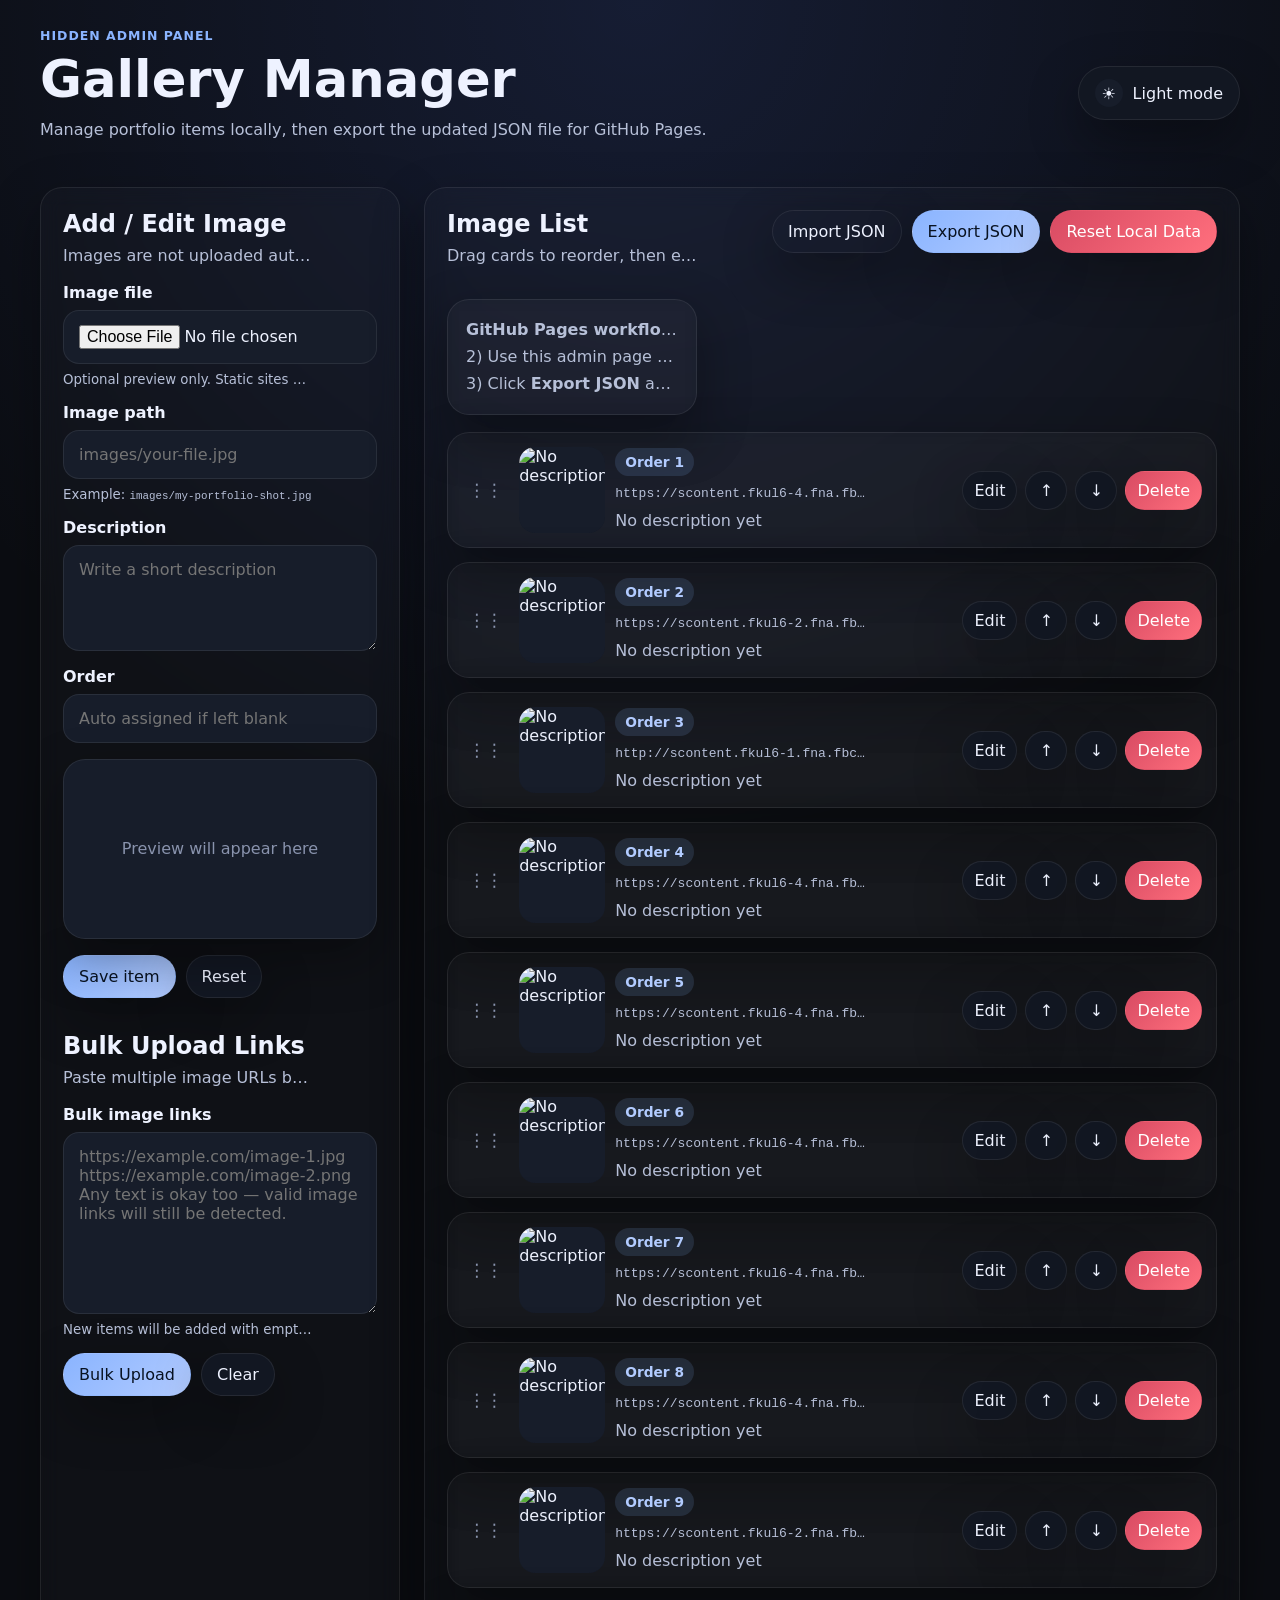
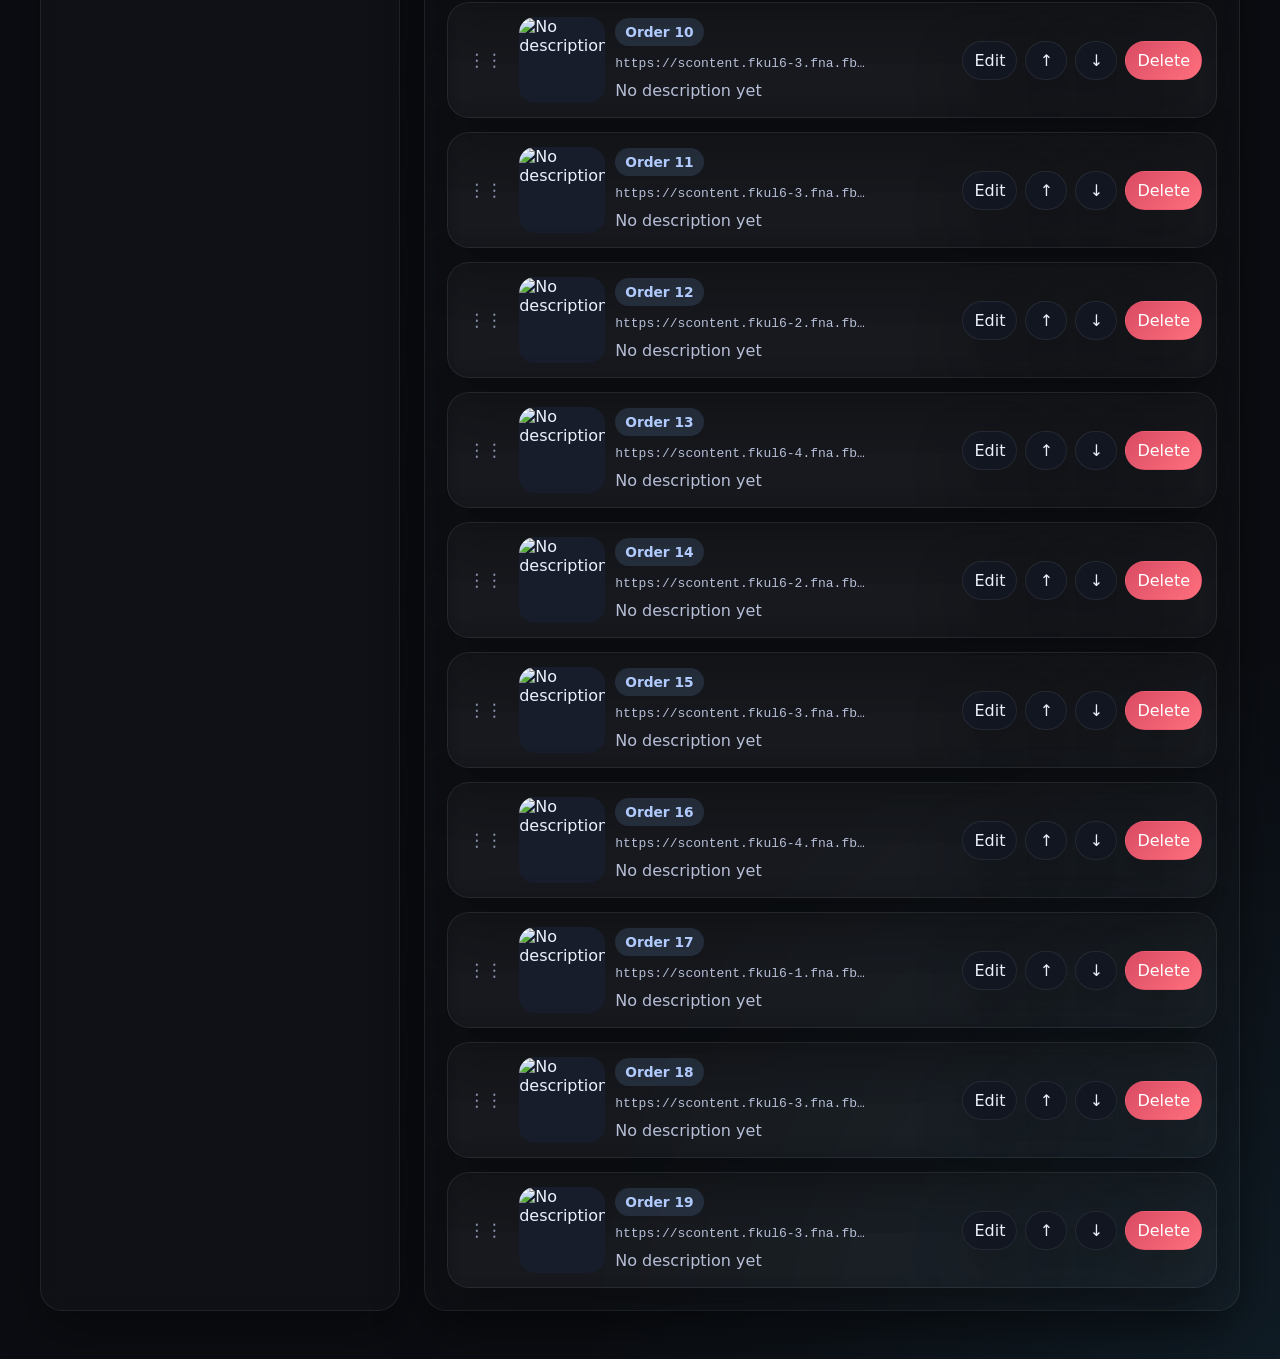
==== admin-0124528810_7z7.html @ 0631a2f9 "Rename admin.html to admin-0124528810_7z7.html" ====
<!DOCTYPE html>
<html lang="en">
<head>
  <meta charset="UTF-8" />
  <meta name="viewport" content="width=device-width, initial-scale=1.0" />
  <title>Gallery Admin</title>
  <link rel="stylesheet" href="style.css" />
</head>
<body data-page="admin">
  <div class="page-shell">
    <header class="site-header container site-header--admin">
      <div>
        <p class="eyebrow">Hidden Admin Panel</p>
        <h1>Gallery Manager</h1>
        <p class="subtitle">Manage portfolio items locally, then export the updated JSON file for GitHub Pages.</p>
      </div>
      <div class="header-actions">
        <button id="themeToggle" class="theme-toggle" type="button" aria-label="Toggle theme">
          <span class="theme-toggle__icon">☀</span>
          <span class="theme-toggle__text">Light mode</span>
        </button>
      </div>
    </header>

    <main class="container admin-layout">
      <section class="admin-card admin-card--form">
        <div class="section-heading">
          <h2>Add / Edit Image</h2>
          <p>Images are not uploaded automatically. Add the file to <code>/images/</code> in your GitHub repo, then reference it here.</p>
        </div>

        <form id="adminForm" class="admin-form">
          <input type="hidden" id="imageId" />

          <label class="field">
            <span>Image file</span>
            <input id="imageFile" type="file" accept="image/*" />
            <small>Optional preview only. Static sites cannot save uploads directly.</small>
          </label>

          <label class="field">
            <span>Image path</span>
            <input id="imagePath" type="text" placeholder="images/your-file.jpg" required />
            <small>Example: <code>images/my-portfolio-shot.jpg</code></small>
          </label>

          <label class="field">
            <span>Description</span>
            <textarea id="imageDescription" rows="4" placeholder="Write a short description" required></textarea>
          </label>

          <label class="field">
            <span>Order</span>
            <input id="imageOrder" type="number" min="1" step="1" placeholder="Auto assigned if left blank" />
          </label>

          <div class="image-preview-card">
            <div id="uploadPreview" class="upload-preview upload-preview--empty">
              <span>Preview will appear here</span>
            </div>
          </div>

          <div class="form-actions">
            <button type="submit" class="btn btn--primary" id="saveImageBtn">Save item</button>
            <button type="button" class="btn" id="resetFormBtn">Reset</button>
          </div>
        </form>

        <div class="section-heading bulk-upload-heading">
          <h2>Bulk Upload Links</h2>
          <p>Paste multiple image URLs below. One link per line, or mix with other text — the system will auto detect valid image links and add them as new items.</p>
        </div>

        <div class="admin-form">
          <label class="field">
            <span>Bulk image links</span>
            <textarea id="bulkImageLinks" rows="8" placeholder="https://example.com/image-1.jpg
https://example.com/image-2.png
Any text is okay too — valid image links will still be detected."></textarea>
            <small>New items will be added with empty descriptions so you can edit them one by one later.</small>
          </label>

          <div class="form-actions">
            <button type="button" class="btn btn--primary" id="bulkUploadBtn">Bulk Upload</button>
            <button type="button" class="btn" id="clearBulkUploadBtn">Clear</button>
          </div>
        </div>
      </section>

      <section class="admin-card admin-card--list">
        <div class="section-heading section-heading--split">
          <div>
            <h2>Image List</h2>
            <p>Drag cards to reorder, then export JSON to save changes back into your repo.</p>
          </div>
          <div class="toolbar">
            <label class="btn btn--ghost file-label">
              Import JSON
              <input id="importJsonInput" type="file" accept="application/json" hidden />
            </label>
            <button id="exportJsonBtn" type="button" class="btn btn--primary">Export JSON</button>
            <button id="resetLocalDataBtn" type="button" class="btn btn--danger">Reset Local Data</button>
          </div>
        </div>

        <div class="admin-instructions note-box">
          <strong>GitHub Pages workflow:</strong>
          1) Upload your image files manually into <code>/images/</code>.<br />
          2) Use this admin page to manage the list locally in your browser.<br />
          3) Click <strong>Export JSON</strong> and replace <code>data/gallery.json</code> in your repository.
        </div>

        <div id="adminList" class="admin-list"></div>
        <div id="adminEmpty" class="empty-state is-hidden">
          <h2>No items yet</h2>
          <p>Add your first image using the form on the left.</p>
        </div>
      </section>
    </main>
  </div>

  <template id="adminItemTemplate">
    <article class="admin-item" draggable="true">
      <div class="drag-handle" title="Drag to reorder" aria-label="Drag to reorder">⋮⋮</div>
      <div class="admin-item__thumb-wrap">
        <img class="admin-item__thumb" alt="" />
      </div>
      <div class="admin-item__content">
        <div class="admin-item__meta">
          <span class="badge admin-item__order"></span>
          <code class="admin-item__path"></code>
        </div>
        <p class="admin-item__description"></p>
      </div>
      <div class="admin-item__actions">
        <button type="button" class="btn btn--small admin-edit">Edit</button>
        <button type="button" class="btn btn--small admin-up">↑</button>
        <button type="button" class="btn btn--small admin-down">↓</button>
        <button type="button" class="btn btn--small btn--danger admin-delete">Delete</button>
      </div>
    </article>
  </template>

  <script src="script.js"></script>
</body>
</html>
---- style.css ----
:root {
  --bg: #0b0d12;
  --bg-elevated: #121722;
  --bg-soft: #171d2a;
  --surface: rgba(255, 255, 255, 0.04);
  --text: #eef2ff;
  --text-soft: #b7c0d8;
  --muted: #8993ad;
  --border: rgba(255, 255, 255, 0.08);
  --shadow: 0 20px 50px rgba(0, 0, 0, 0.35);
  --accent: #8ab4ff;
  --accent-strong: #b2cbff;
  --danger: #ff6f7d;
  --success: #9ff3c7;
  --radius: 22px;
  --radius-sm: 14px;
  --container: 1200px;
  --transition: 220ms ease;
}

body.light-theme {
  --bg: #f5f7fb;
  --bg-elevated: #ffffff;
  --bg-soft: #eef2f8;
  --surface: rgba(17, 24, 39, 0.03);
  --text: #131826;
  --text-soft: #475068;
  --muted: #687389;
  --border: rgba(17, 24, 39, 0.08);
  --shadow: 0 16px 40px rgba(14, 24, 46, 0.12);
  --accent: #275df3;
  --accent-strong: #1746cb;
}

* {
  box-sizing: border-box;
}

html {
  scroll-behavior: smooth;
}

body {
  margin: 0;
  font-family: Inter, ui-sans-serif, system-ui, -apple-system, BlinkMacSystemFont, "Segoe UI", sans-serif;
  background:
    radial-gradient(circle at top, rgba(88, 125, 255, 0.14), transparent 28%),
    radial-gradient(circle at bottom right, rgba(70, 201, 255, 0.08), transparent 22%),
    var(--bg);
  color: var(--text);
  min-height: 100vh;
  transition: background var(--transition), color var(--transition);
}

img {
  max-width: 100%;
  display: block;
}

button,
input,
textarea {
  font: inherit;
}

.page-shell {
  min-height: 100vh;
  padding: 28px 16px 48px;
}

.container {
  width: min(100%, var(--container));
  margin: 0 auto;
}

.site-header {
  display: flex;
  align-items: flex-start;
  justify-content: space-between;
  gap: 24px;
  margin-bottom: 28px;
}

.site-header--admin {
  align-items: center;
}

.eyebrow {
  margin: 0 0 10px;
  color: var(--accent);
  font-weight: 700;
  letter-spacing: 0.08em;
  text-transform: uppercase;
  font-size: 0.78rem;
}

h1, h2, h3, p {
  margin-top: 0;
}

h1 {
  font-size: clamp(2rem, 4vw, 3.5rem);
  line-height: 1.02;
  margin-bottom: 12px;
}

.subtitle {
  max-width: 720px;
  color: var(--text-soft);
  font-size: 1rem;
  line-height: 1.6;
}

.theme-toggle,
.btn {
  border: 1px solid var(--border);
  background: var(--bg-elevated);
  color: var(--text);
  border-radius: 999px;
  box-shadow: var(--shadow);
  transition: transform var(--transition), background var(--transition), border-color var(--transition), color var(--transition), opacity var(--transition);
}

.theme-toggle {
  display: inline-flex;
  align-items: center;
  gap: 10px;
  padding: 12px 16px;
  cursor: pointer;
}

.theme-toggle:hover,
.btn:hover,
.gallery-card:hover,
.admin-item:hover {
  transform: translateY(-2px);
}

.theme-toggle__icon {
  width: 28px;
  height: 28px;
  display: inline-grid;
  place-items: center;
  border-radius: 999px;
  background: var(--bg-soft);
}

.gallery {
  column-count: 1;
  column-gap: 18px;
}

.gallery-card,
.skeleton-card,
.admin-card,
.admin-item,
.note-box,
.upload-preview,
.empty-state {
  border: 1px solid var(--border);
  border-radius: var(--radius);
  background: rgba(255, 255, 255, 0.02);
  box-shadow: var(--shadow);
  backdrop-filter: blur(10px);
}

.gallery-card {
  break-inside: avoid;
  margin-bottom: 18px;
  overflow: hidden;
  cursor: pointer;
  position: relative;
  transition: transform var(--transition), box-shadow var(--transition), border-color var(--transition);
}

.gallery-card__image-wrap {
  position: relative;
  overflow: hidden;
}

.gallery-card__image {
  width: 100%;
  height: auto;
  transition: transform 400ms ease, filter var(--transition), opacity 280ms ease;
  opacity: 0;
}

.gallery-card.is-loaded .gallery-card__image {
  opacity: 1;
}

.gallery-card:hover .gallery-card__image {
  transform: scale(1.02);
}

.gallery-card__overlay {
  position: absolute;
  inset: auto 0 0;
  padding: 18px 16px 16px;
  background: linear-gradient(180deg, transparent, rgba(0, 0, 0, 0.72));
  color: #fff;
}

.gallery-card__description {
  font-size: 0.94rem;
  line-height: 1.5;
  display: -webkit-box;
  -webkit-line-clamp: 2;
  -webkit-box-orient: vertical;
  overflow: hidden;
}

.skeleton-gallery {
  display: none;
}

.skeleton-gallery.is-active {
  display: block;
}

.skeleton-card {
  break-inside: avoid;
  margin-bottom: 18px;
  overflow: hidden;
  min-height: 240px;
  position: relative;
}

.skeleton-card::before,
.upload-preview--empty::before {
  content: "";
  position: absolute;
  inset: 0;
  background: linear-gradient(90deg, transparent, rgba(255,255,255,0.08), transparent);
  transform: translateX(-100%);
  animation: shimmer 1.4s infinite;
}

@keyframes shimmer {
  to {
    transform: translateX(100%);
  }
}

.is-hidden {
  display: none !important;
}

.empty-state {
  padding: 32px;
  text-align: center;
  color: var(--text-soft);
}

.lightbox {
  position: fixed;
  inset: 0;
  display: grid;
  place-items: center;
  padding: 18px;
  opacity: 0;
  pointer-events: none;
  transition: opacity var(--transition);
  z-index: 1000;
}

.lightbox.is-open {
  opacity: 1;
  pointer-events: auto;
}

.lightbox__backdrop {
  position: absolute;
  inset: 0;
  background: rgba(3, 7, 18, 0.84);
  backdrop-filter: blur(8px);
}

.lightbox__panel {
  position: relative;
  width: min(96vw, 1100px);
  height: min(92vh, 900px);
  border-radius: 28px;
  background: rgba(15, 18, 26, 0.85);
  border: 1px solid rgba(255,255,255,0.1);
  overflow: hidden;
  box-shadow: 0 40px 80px rgba(0,0,0,0.5);
  transform: translateY(12px) scale(0.98);
  transition: transform 240ms ease;
}

body.light-theme .lightbox__panel {
  background: rgba(255, 255, 255, 0.92);
}

.lightbox.is-open .lightbox__panel {
  transform: translateY(0) scale(1);
}

.lightbox__stage {
  position: absolute;
  inset: 0 0 120px;
  overflow: hidden;
  touch-action: none;
  display: flex;
  align-items: center;
  justify-content: center;
  padding: 16px;
}

.lightbox__image {
  display: block;
  max-width: 100%;
  max-height: 100%;
  width: auto !important;
  height: auto !important;
  object-fit: contain;
  user-select: none;
  cursor: grab;
  transform-origin: center center;
  will-change: transform;
  transition: transform 120ms ease;
}

.lightbox__image.is-dragging {
  cursor: grabbing;
}

.lightbox__footer {
  position: absolute;
  inset: auto 0 0;
  min-height: 120px;
  padding: 18px 80px 22px 24px;
  background: linear-gradient(180deg, transparent, rgba(0,0,0,0.7) 35%);
}

body.light-theme .lightbox__footer {
  background: linear-gradient(180deg, transparent, rgba(255,255,255,0.85) 35%);
}

.lightbox__description,
.lightbox__counter,
.lightbox__hint {
  margin-bottom: 8px;
}

.lightbox__description {
  color: var(--text);
  line-height: 1.6;
}

.lightbox__counter,
.lightbox__hint {
  color: var(--text-soft);
  font-size: 0.92rem;
}

.lightbox__close,
.lightbox__nav {
  position: absolute;
  z-index: 5;
  border: 1px solid rgba(255,255,255,0.12);
  background: rgba(255,255,255,0.08);
  color: #fff;
  width: 46px;
  height: 46px;
  border-radius: 999px;
  cursor: pointer;
  transition: transform var(--transition), opacity var(--transition), background var(--transition);
}

.lightbox__close { top: 18px; right: 18px; }
.lightbox__nav { top: 50%; transform: translateY(-50%); }
.lightbox__nav--prev { left: 18px; }
.lightbox__nav--next { right: 18px; }
.lightbox__close:hover,
.lightbox__nav:hover { transform: translateY(-50%) scale(1.04); }
.lightbox__close:hover { transform: scale(1.04); }

.admin-layout {
  display: grid;
  grid-template-columns: 360px 1fr;
  gap: 24px;
}

.admin-card {
  padding: 22px;
}

.section-heading {
  margin-bottom: 18px;
}

.section-heading h2 {
  margin-bottom: 8px;
}

.section-heading p,
.note-box,
.field small,
.admin-item__description,
.admin-item__path {
  color: var(--text-soft);
  max-width: 250px; /* adjust ikut layout */
  white-space: nowrap;
  overflow: hidden;
  text-overflow: ellipsis;
  display: block; /* atau inline-block */
}

.section-heading--split,
.header-actions,
.toolbar,
.form-actions,
.admin-item,
.admin-item__meta {
  display: flex;
  gap: 10px;
}

.section-heading--split {
  align-items: flex-start;
  justify-content: space-between;
  gap: 16px;
  flex-wrap: wrap;
}

.toolbar,
.form-actions,
.header-actions {
  flex-wrap: wrap;
}

.admin-form {
  display: grid;
  gap: 16px;
}

.field {
  display: grid;
  gap: 8px;
}

.field span {
  font-weight: 600;
}

.field input,
.field textarea {
  width: 100%;
  border-radius: 16px;
  border: 1px solid var(--border);
  background: var(--bg-soft);
  color: var(--text);
  padding: 14px 15px;
  outline: none;
}

.field input:focus,
.field textarea:focus {
  border-color: var(--accent);
  box-shadow: 0 0 0 3px rgba(138, 180, 255, 0.18);
}

.upload-preview {
  min-height: 180px;
  display: grid;
  place-items: center;
  overflow: hidden;
  background: var(--bg-soft);
  position: relative;
}

.upload-preview img {
  width: 100%;
  height: 100%;
  object-fit: cover;
}

.upload-preview--empty {
  color: var(--muted);
}

.admin-list {
  display: grid;
  gap: 14px;
  margin-top: 18px;
}

.admin-item {
  align-items: center;
  padding: 14px;
  cursor: grab;
  transition: border-color var(--transition), transform var(--transition), opacity var(--transition);
}

.admin-item.is-dragging {
  opacity: 0.4;
}

.admin-item.drag-over {
  border-color: var(--accent);
}

.drag-handle {
  color: var(--muted);
  font-size: 1.1rem;
  padding: 6px;
}

.admin-item__thumb-wrap {
  width: 86px;
  height: 86px;
  border-radius: 16px;
  overflow: hidden;
  background: var(--bg-soft);
  flex-shrink: 0;
}

.admin-item__thumb {
  width: 100%;
  height: 100%;
  object-fit: cover;
}

.admin-item__content {
  flex: 1;
  min-width: 0;
}

.admin-item__meta {
  align-items: center;
  flex-wrap: wrap;
  margin-bottom: 8px;
}

.badge {
  display: inline-flex;
  align-items: center;
  justify-content: center;
  min-width: 64px;
  padding: 6px 10px;
  border-radius: 999px;
  background: rgba(138, 180, 255, 0.14);
  color: var(--accent-strong);
  font-size: 0.86rem;
  font-weight: 700;
}

.admin-item__description {
  margin-bottom: 0;
  line-height: 1.5;
}

.admin-item__actions {
  display: flex;
  gap: 8px;
  flex-wrap: wrap;
  justify-content: flex-end;
}

.btn {
  padding: 11px 15px;
  cursor: pointer;
}

.btn--primary {
  background: linear-gradient(135deg, var(--accent), var(--accent-strong));
  color: #081221;
  border-color: transparent;
}

.btn--danger {
  color: white;
  background: linear-gradient(135deg, #d84b63, var(--danger));
  border-color: transparent;
}

.btn--ghost {
  background: transparent;
}

.btn--small {
  padding: 9px 11px;
  min-width: 42px;
}

.file-label {
  display: inline-flex;
  align-items: center;
  justify-content: center;
}

.note-box {
  padding: 16px 18px;
  line-height: 1.7;
}

@media (min-width: 600px) {
  .gallery { column-count: 2; }
  .skeleton-gallery { column-count: 2; }
}

@media (min-width: 900px) {
  .gallery { column-count: 3; }
  .skeleton-gallery { column-count: 3; }
}

@media (min-width: 1200px) {
  .gallery { column-count: 4; }
  .skeleton-gallery { column-count: 4; }
}

@media (max-width: 960px) {
  .admin-layout {
    grid-template-columns: 1fr;
  }
}

@media (max-width: 720px) {
  .site-header,
  .site-header--admin {
    flex-direction: column;
    align-items: stretch;
  }

  .lightbox__panel {
    width: 100%;
    height: 100%;
    border-radius: 18px;
  }

  .lightbox__footer {
    padding: 16px 20px 20px;
  }

  .lightbox__nav {
    width: 42px;
    height: 42px;
  }

  .lightbox__nav--prev { left: 10px; }
  .lightbox__nav--next { right: 10px; }

  .admin-item {
    flex-direction: column;
    align-items: stretch;
  }

  .admin-item__thumb-wrap {
    width: 100%;
    height: 180px;
  }

  .admin-item__actions {
    justify-content: stretch;
  }

  .admin-item__actions .btn {
    flex: 1;
  }
}

.bulk-upload-heading {
  margin-top: 28px;
  padding-top: 6px;
}

#bulkImageLinks {
  min-height: 180px;
  resize: vertical;
}
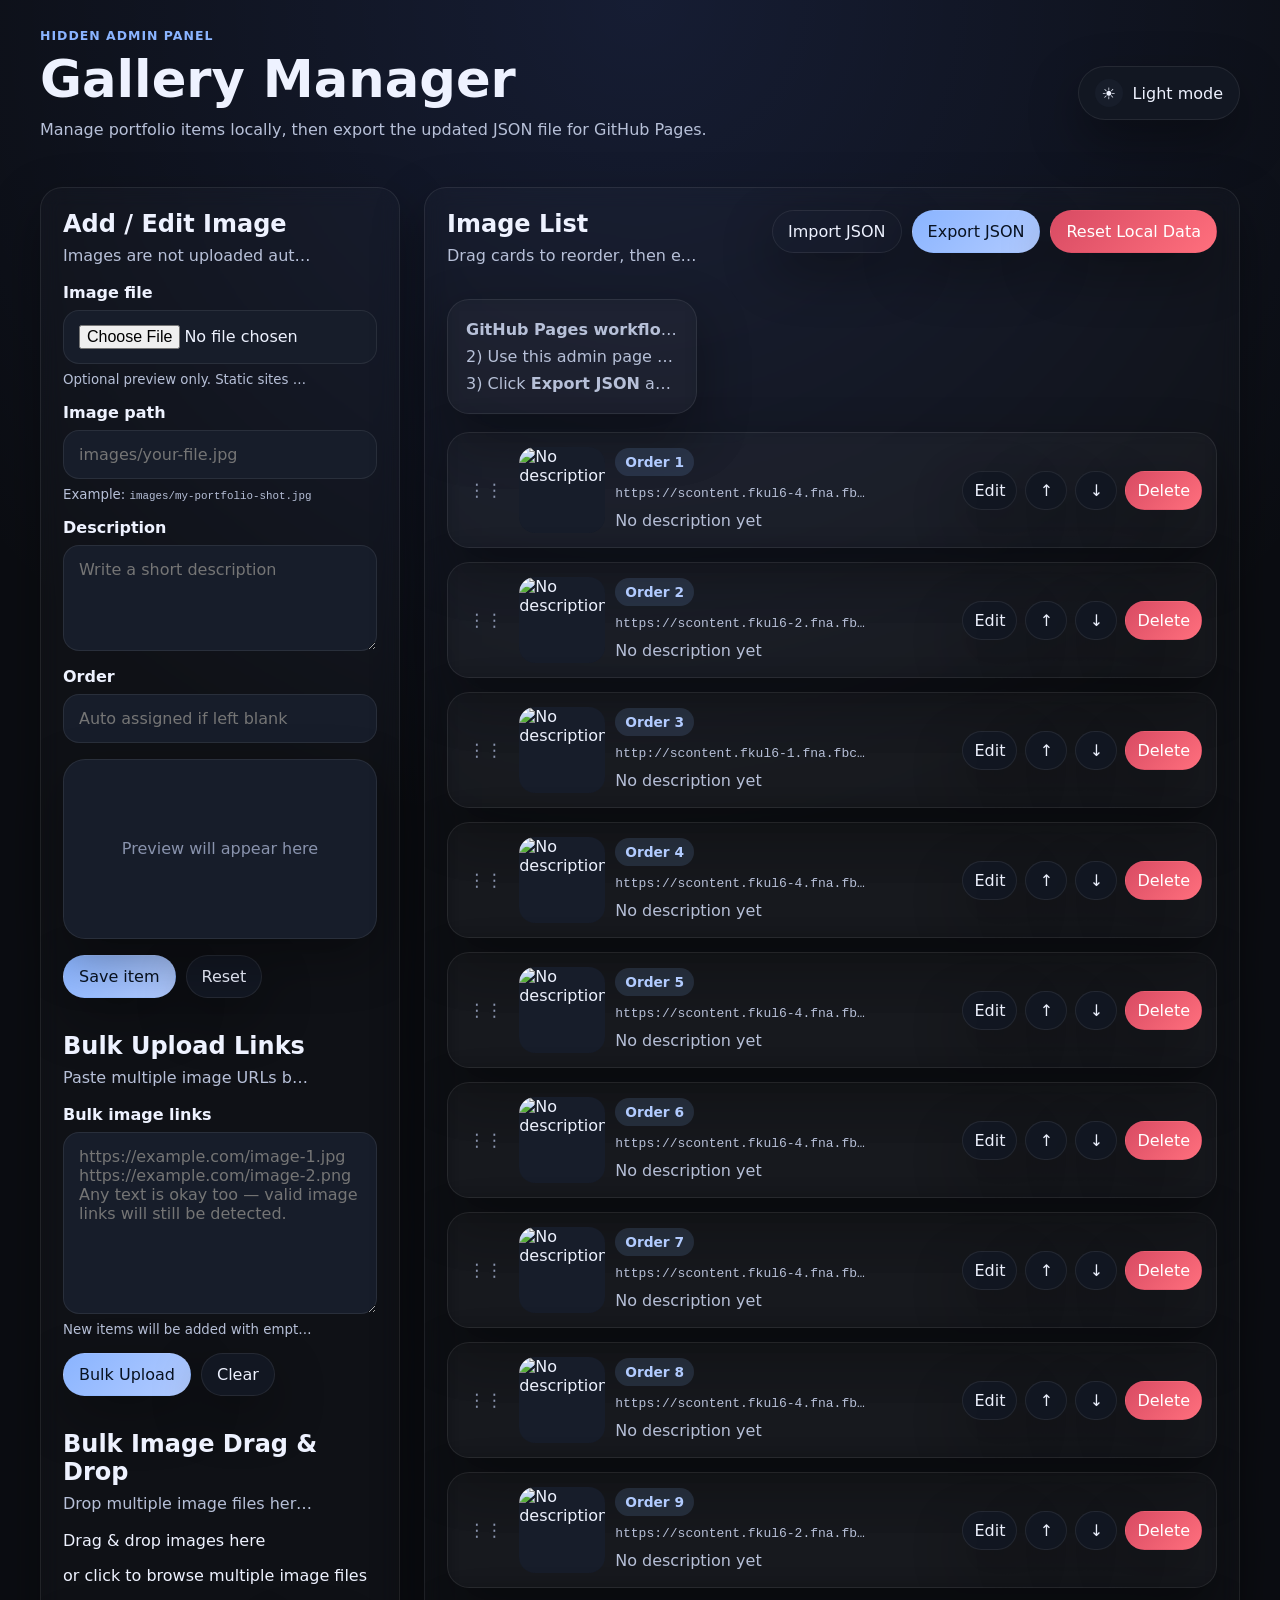
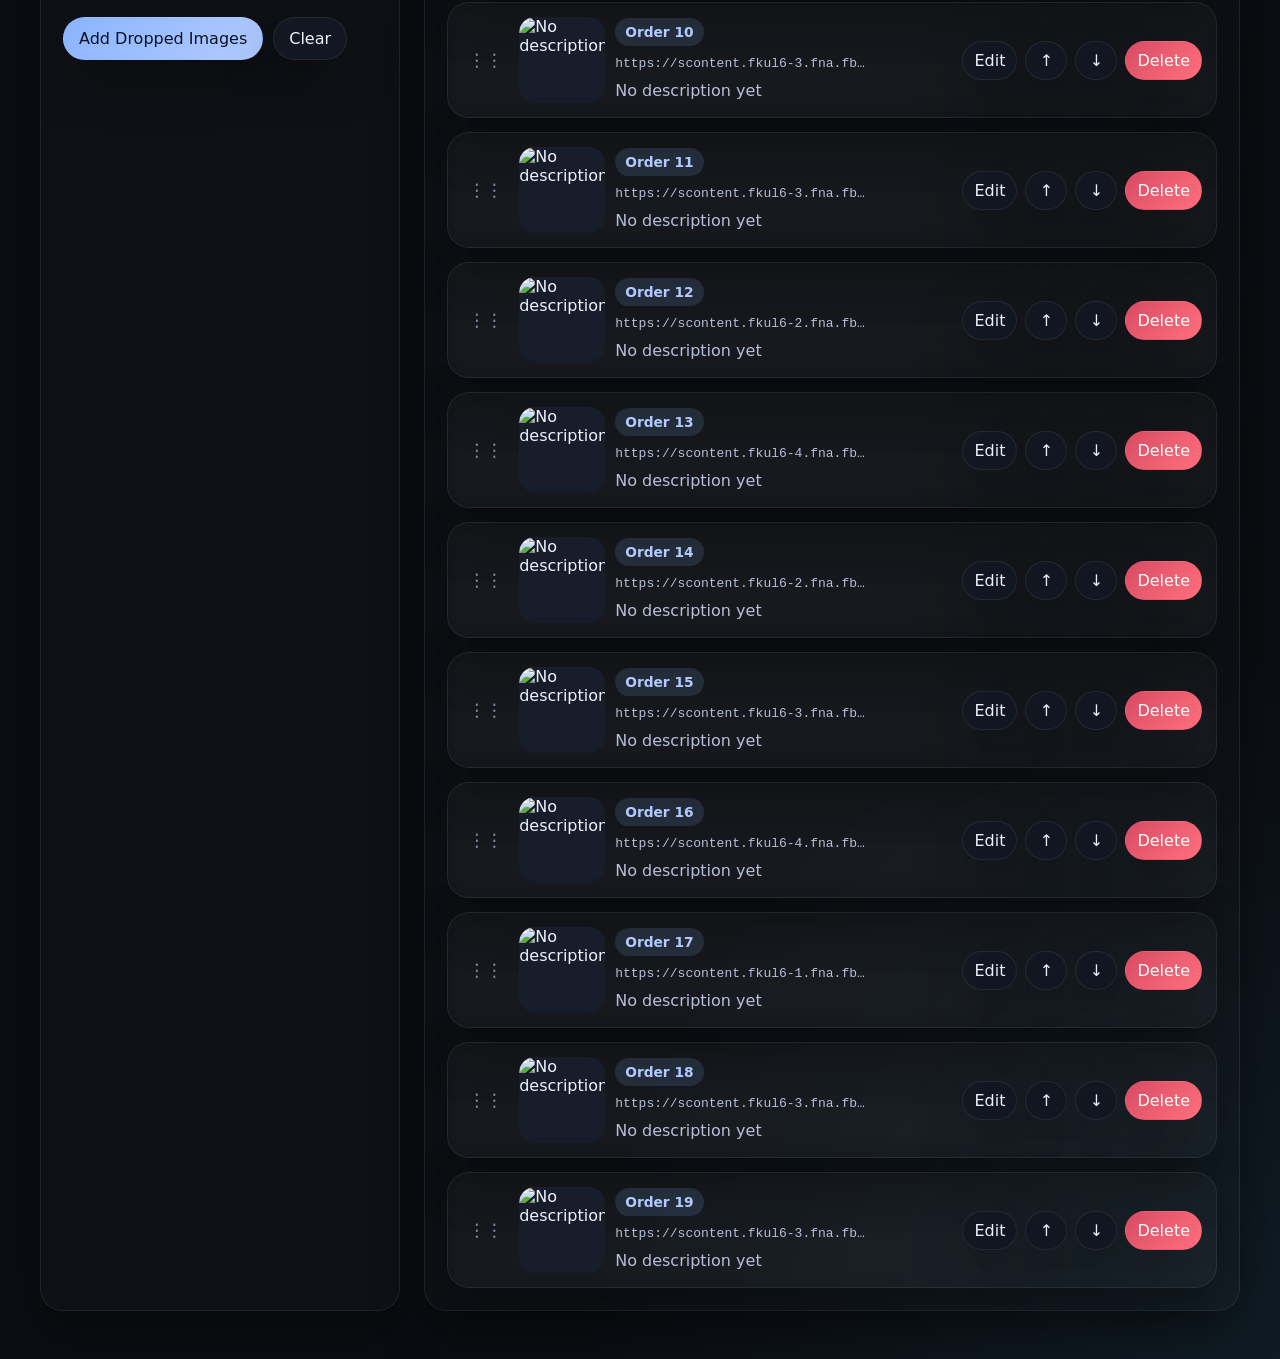
==== commit f40459ea: "Update admin-0124528810_7z7.html" ====
--- a/admin-0124528810_7z7.html
+++ b/admin-0124528810_7z7.html
@@ -65,11 +65,15 @@
             <button type="button" class="btn" id="resetFormBtn">Reset</button>
           </div>
         </form>
+		
+		
 
         <div class="section-heading bulk-upload-heading">
           <h2>Bulk Upload Links</h2>
           <p>Paste multiple image URLs below. One link per line, or mix with other text — the system will auto detect valid image links and add them as new items.</p>
         </div>
+        
+
 
         <div class="admin-form">
           <label class="field">
@@ -85,7 +89,33 @@
             <button type="button" class="btn" id="clearBulkUploadBtn">Clear</button>
           </div>
         </div>
+        
+        
+        
+        <div class="section-heading bulk-upload-heading">
+  <h2>Bulk Image Drag & Drop</h2>
+  <p>Drop multiple image files here. This will create gallery items using <code>images/filename.ext</code>. You still need to upload the real files into your repo’s <code>/images/</code> folder.</p>
+</div>
+
+<div class="admin-form">
+  <div id="bulkImageDropzone" class="bulk-dropzone">
+    <input id="bulkImageFiles" type="file" accept="image/*" multiple hidden />
+    <p class="bulk-dropzone__title">Drag & drop images here</p>
+    <p class="bulk-dropzone__text">or click to browse multiple image files</p>
+  </div>
+
+  <div id="bulkImageDropList" class="bulk-drop-list is-hidden"></div>
+
+  <div class="form-actions">
+    <button type="button" class="btn btn--primary" id="bulkImageFileAddBtn">Add Dropped Images</button>
+    <button type="button" class="btn" id="clearBulkImageFilesBtn">Clear</button>
+  </div>
+</div>
+        
+        
       </section>
+
+
 
       <section class="admin-card admin-card--list">
         <div class="section-heading section-heading--split">
